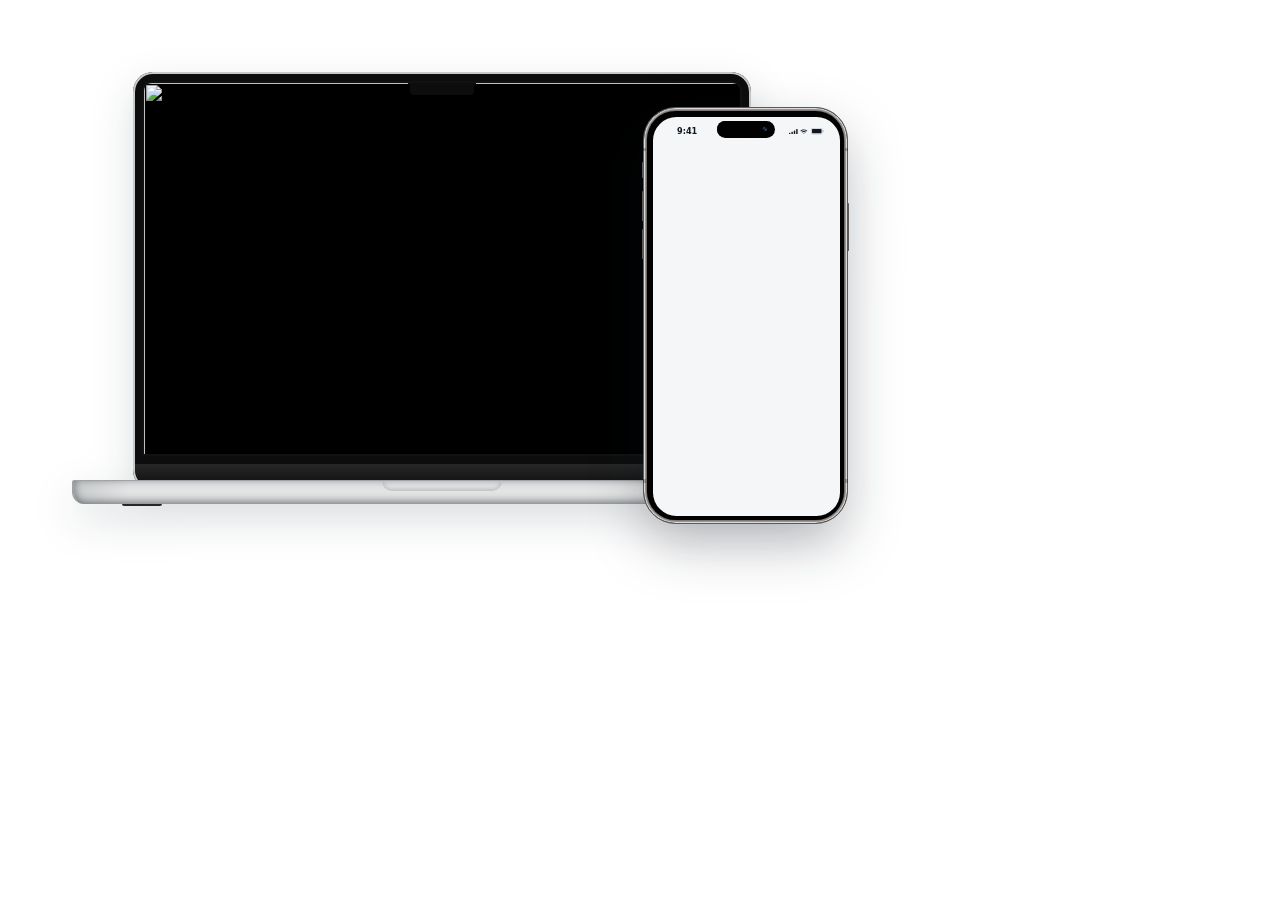
==== scripts/hero.html @ 42330a94 "feat(demo): add a portable setup and a public monitor map Add the sharable config, docs, Docker pack" ====
<!doctype html>
<!-- The README's hero image: a MacBook Pro with the desktop's first screen (Morning rush), an iPhone 14 Pro in front with the phone's (All clear).
     scripts/screenshot.sh opens it with ?theme=light|dark&desk=<png>&phone=<png>&bg=<hex> and shoots it on a transparent background.
     Device frames: Devices.css (MIT, github.com/picturepan2/devices.css), vendored in scripts/vendor. -->
<html lang="en">
<head>
<meta charset="utf-8">
<title>Hero</title>
<link rel="stylesheet" href="vendor/devices.min.css">
<style>
  html, body { margin: 0; background: transparent; }
  :root { --ink: #10181f; }
  :root.dark { --ink: #f2f5f8; }
  /* 72 px of room on every side, more than any shadow reaches, so every shadow fades to nothing inside the stage;
     screenshot.sh then trims to the last non-transparent pixel */
  .stage { position: relative; width: 920px; height: 640px; }
  /* the laptop behind, at its native Devices.css size (screen 600 × 375, the desktop's 16:10) */
  .laptop { position: absolute; left: 72px; top: 72px; filter: drop-shadow(0 16px 20px rgba(10, 20, 30, .14)); }
  .laptop .device-screen { object-position: top left; }
  /* the phone in front, over the laptop's lower right, at the same zoom as the laptop's screen
     (390 px of page in 187 px, 1440 in 600): the wrapper places it, zoom sizes it and keeps it sharp */
  .phone-at { position: absolute; z-index: 2; left: 643px; top: 107px; width: 205.44px; height: 416.64px; filter: drop-shadow(0 22px 26px rgba(10, 20, 30, .26)); }
  .phone { zoom: .48; }
  .phone .device-screen { overflow: hidden; background: var(--bg, #f4f6f8); }
  .phone .device-screen img { width: 390px; height: auto; display: block; }
  /* iOS status bar, so the page starts below the Dynamic Island as it does on a real phone */
  .status { height: 54px; display: flex !important; align-items: center; justify-content: space-between; padding: 6px 34px 0 50px;
    font: 600 17px/1 -apple-system, "SF Pro Text", system-ui, sans-serif; color: var(--ink); letter-spacing: -.01em; }
  .status .icons { display: flex !important; gap: 6px; align-items: center; }
  .status svg { display: block; fill: currentColor; }
</style>
</head>
<body>
<div class="stage">
  <div class="device device-macbook-pro laptop">
    <div class="device-frame"><img class="device-screen" id="desk" alt=""></div>
    <div class="device-stripe"></div>
    <div class="device-header"></div>
    <div class="device-sensors"></div>
    <div class="device-btns"></div>
    <div class="device-power"></div>
  </div>
  <div class="phone-at"><div class="device device-iphone-14-pro device-black phone">
    <div class="device-frame">
      <div class="device-screen">
        <div class="status"><span>9:41</span><span class="icons">
          <svg width="18" height="12" viewBox="0 0 18 12" aria-hidden="true"><rect x="0" y="8" width="3" height="4" rx="1"/><rect x="5" y="5.5" width="3" height="6.5" rx="1"/><rect x="10" y="3" width="3" height="9" rx="1"/><rect x="15" y="0" width="3" height="12" rx="1"/></svg>
          <svg width="16" height="12" viewBox="0 0 16 12" aria-hidden="true"><path d="M8 2.6c2.3 0 4.4.9 6 2.4l1.2-1.2A10.2 10.2 0 0 0 8 .9C5.2.9 2.7 2 .8 3.8L2 5c1.6-1.5 3.7-2.4 6-2.4Zm0 3.5c1.3 0 2.5.5 3.5 1.3l1.2-1.2A6.7 6.7 0 0 0 8 4.4c-1.8 0-3.4.7-4.7 1.8l1.2 1.2c1-.8 2.2-1.3 3.5-1.3Zm0 3.4c-.6 0-1.1.2-1.5.6L8 11.6l1.5-1.5c-.4-.4-.9-.6-1.5-.6Z"/></svg>
          <svg width="27" height="13" viewBox="0 0 27 13" aria-hidden="true"><rect x=".5" y=".5" width="23" height="12" rx="3.5" fill="none" stroke="currentColor" stroke-opacity=".4"/><rect x="2" y="2" width="20" height="9" rx="2"/><path d="M25 4.5v4c.8-.3 1.3-1.1 1.3-2s-.5-1.7-1.3-2Z" fill-opacity=".45"/></svg>
        </span></div>
        <img id="phone" alt="">
      </div>
    </div>
    <div class="device-stripe"></div>
    <div class="device-header"></div>
    <div class="device-sensors"></div>
    <div class="device-btns"></div>
    <div class="device-power"></div>
  </div></div>
</div>
<script>
  const q = new URLSearchParams(location.search);
  if (q.get('theme') === 'dark') document.documentElement.classList.add('dark');
  if (q.get('bg')) document.documentElement.style.setProperty('--bg', q.get('bg'));
  document.getElementById('desk').src = q.get('desk') || '';
  document.getElementById('phone').src = q.get('phone') || '';
  // scripts/screenshot.mjs waits for this instead of the dashboard's checks
  window.__shotReady = () => [...document.images].every(i => i.complete && i.naturalWidth > 0) && document.fonts.status === 'loaded';
</script>
</body>
</html>
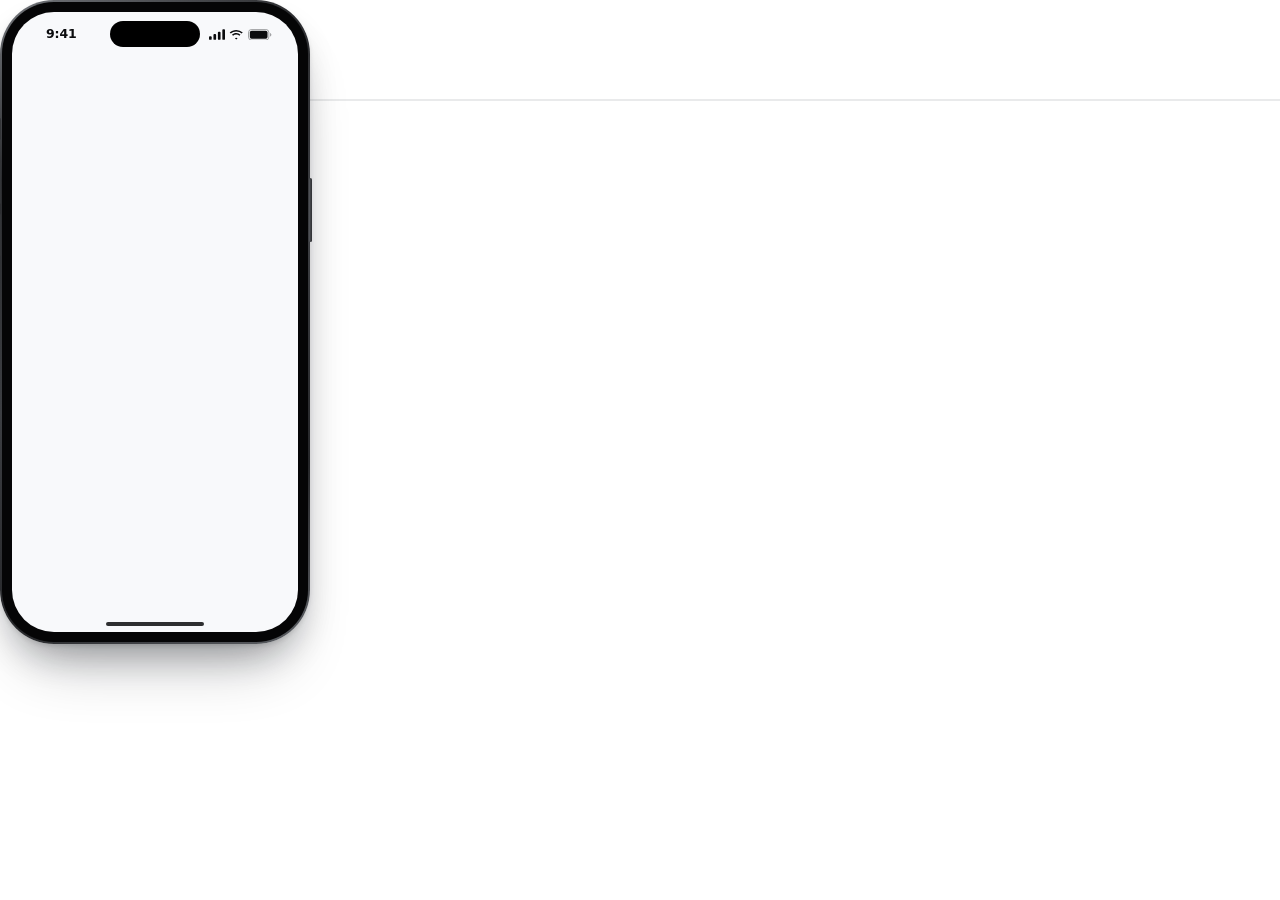
==== commit b0bfa870: "New hero: the page in a rounded panel with the phone, no laptop Co-Authored-By: Claude Opus 5.5 <nor" ====
--- a/scripts/hero.html
+++ b/scripts/hero.html
@@ -1,71 +1,107 @@
 <!doctype html>
-<!-- The README's hero image: a MacBook Pro with the desktop's first screen (Morning rush), an iPhone 14 Pro in front with the phone's (All clear).
-     scripts/screenshot.sh opens it with ?theme=light|dark&desk=<png>&phone=<png>&bg=<hex> and shoots it on a transparent background.
-     Device frames: Devices.css (MIT, github.com/picturepan2/devices.css), vendored in scripts/vendor. -->
+<!-- The README's hero image: the desktop page's first screen (Morning rush) in a rounded panel with a soft shadow, no window
+     chrome, and a current iPhone over its lower right corner with the phone's first screen (All clear).
+     scripts/screenshot.sh opens it with ?theme=light|dark&desk=<png>&phone=<png>&bg=<hex>[&look=cropped] and shoots it on a
+     transparent background. look=cropped: lighter shadows, for the hero on a white background, cropped tight. Standalone: nothing fetched beyond the two captures. -->
 <html lang="en">
 <head>
 <meta charset="utf-8">
 <title>Hero</title>
-<link rel="stylesheet" href="vendor/devices.min.css">
 <style>
   html, body { margin: 0; background: transparent; }
-  :root { --ink: #10181f; }
-  :root.dark { --ink: #f2f5f8; }
-  /* 72 px of room on every side, more than any shadow reaches, so every shadow fades to nothing inside the stage;
-     screenshot.sh then trims to the last non-transparent pixel */
-  .stage { position: relative; width: 920px; height: 640px; }
-  /* the laptop behind, at its native Devices.css size (screen 600 × 375, the desktop's 16:10) */
-  .laptop { position: absolute; left: 72px; top: 72px; filter: drop-shadow(0 16px 20px rgba(10, 20, 30, .14)); }
-  .laptop .device-screen { object-position: top left; }
-  /* the phone in front, over the laptop's lower right, at the same zoom as the laptop's screen
-     (390 px of page in 187 px, 1440 in 600): the wrapper places it, zoom sizes it and keeps it sharp */
-  .phone-at { position: absolute; z-index: 2; left: 643px; top: 107px; width: 205.44px; height: 416.64px; filter: drop-shadow(0 22px 26px rgba(10, 20, 30, .26)); }
-  .phone { zoom: .48; }
-  .phone .device-screen { overflow: hidden; background: var(--bg, #f4f6f8); }
-  .phone .device-screen img { width: 390px; height: auto; display: block; }
-  /* iOS status bar, so the page starts below the Dynamic Island as it does on a real phone */
-  .status { height: 54px; display: flex !important; align-items: center; justify-content: space-between; padding: 6px 34px 0 50px;
-    font: 600 17px/1 -apple-system, "SF Pro Text", system-ui, sans-serif; color: var(--ink); letter-spacing: -.01em; }
-  .status .icons { display: flex !important; gap: 6px; align-items: center; }
+  :root {
+    --ink: #0b0c0e;                  /* the phone's status bar and home indicator */
+    --ring: rgba(16, 24, 40, .09);   /* the hairline around the panel */
+    --sh1: rgba(16, 24, 40, .10);    /* the panel's close shadow */
+    --sh2: rgba(16, 24, 40, .16);    /* the panel's far shadow */
+    --ph0: rgba(0, 0, 0, .10);       /* the phone's contact shadow, close and far */
+    --ph1: rgba(10, 14, 20, .30);
+    --ph2: rgba(10, 14, 20, .30);
+  }
+  :root.dark {
+    --ink: #f5f6f8;
+    --ring: rgba(255, 255, 255, .11);
+    --sh1: rgba(0, 0, 0, .30);
+    --sh2: rgba(0, 0, 0, .40);
+    --ph0: rgba(0, 0, 0, .30);
+    --ph1: rgba(0, 0, 0, .50);
+    --ph2: rgba(0, 0, 0, .50);
+  }
+  /* the cropped hero sits on white with about 30 px below it: shadows half as dark and short enough to fade out inside that */
+  :root.cropped .win { box-shadow: 0 0 0 1px var(--ring), 0 6px 16px -6px rgba(16, 24, 40, .05), 0 14px 24px -10px rgba(16, 24, 40, .07); }
+  :root.cropped .phone { box-shadow: 0 1px 3px rgba(0, 0, 0, .06), 0 8px 16px -4px rgba(10, 14, 20, .14), 0 16px 24px -10px rgba(10, 14, 20, .10); }
+  .stage { position: relative; }
+  /* the panel: the page's own first screen, rounded, with 100 px of room on the top and left (more than its shadow reaches) */
+  .win { position: absolute; left: 100px; top: 100px; width: 1240px; border-radius: 14px; overflow: hidden;
+    box-shadow: 0 0 0 1px var(--ring), 0 14px 32px -12px var(--sh1), 0 36px 64px -28px var(--sh2); }
+  .win img { display: block; width: 100%; height: auto; }
+
+  /* the phone: an iPhone 15 Pro-class body, the page at 0.7277 of its 393 × 852 pt screen (286 × 620) */
+  .phone { position: absolute; width: 310px; height: 644px; border-radius: 54px; padding: 2px; box-sizing: border-box;
+    background: linear-gradient(150deg, #74777c 0%, #2b2c2f 22%, #3d3f43 50%, #26272a 78%, #5d6065 100%);   /* the titanium edge */
+    box-shadow: 0 2px 4px var(--ph0), 0 20px 36px -12px var(--ph1), 0 40px 64px -28px var(--ph2); }
+  .bezel { width: 100%; height: 100%; border-radius: 52px; background: #050506; padding: 10px; box-sizing: border-box; }
+  .screen { position: relative; width: 286px; height: 620px; border-radius: 42px; overflow: hidden; background: var(--bg, #f8f9fb); }
+  .screen img { display: block; width: 286px; height: auto; }
+  .island { position: absolute; left: 50%; top: 9px; transform: translateX(-50%); width: 90px; height: 26px; border-radius: 13px; background: #000; z-index: 2; }
+  .home-ind { position: absolute; left: 50%; bottom: 6px; transform: translateX(-50%); width: 98px; height: 4px; border-radius: 2px; background: var(--ink); opacity: .85; z-index: 2; }
+  /* iOS status bar (59 pt at this scale), so the page starts below the Dynamic Island as it does on a real phone */
+  .status { height: 43px; display: flex; align-items: center; justify-content: space-between; padding: 2px 26px 0 34px; box-sizing: border-box;
+    font: 600 12.5px/1 -apple-system, "SF Pro Text", system-ui, sans-serif; color: var(--ink); letter-spacing: -.01em; }
+  .status .icons { display: flex; gap: 4.5px; align-items: center; }
   .status svg { display: block; fill: currentColor; }
+  /* side buttons: action, volume up and down on the left, power on the right; barely out of the edge */
+  .btn { position: absolute; width: 3px; border-radius: 2px; background: linear-gradient(90deg, #55585d, #2d2e31); }
+  .btn.l { left: -2px; } .btn.r { right: -2px; }
 </style>
 </head>
 <body>
-<div class="stage">
-  <div class="device device-macbook-pro laptop">
-    <div class="device-frame"><img class="device-screen" id="desk" alt=""></div>
-    <div class="device-stripe"></div>
-    <div class="device-header"></div>
-    <div class="device-sensors"></div>
-    <div class="device-btns"></div>
-    <div class="device-power"></div>
+<div class="stage" id="stage">
+  <div class="win" id="win"><img id="desk" alt=""></div>
+  <div class="phone" id="phone-body">
+    <div class="btn l" style="top:118px;height:22px"></div>
+    <div class="btn l" style="top:162px;height:42px"></div>
+    <div class="btn l" style="top:214px;height:42px"></div>
+    <div class="btn r" style="top:178px;height:64px"></div>
+    <div class="bezel"><div class="screen">
+      <div class="island"></div>
+      <div class="status"><span>9:41</span><span class="icons">
+        <svg width="16" height="11" viewBox="0 0 18 12" aria-hidden="true"><rect x="0" y="8" width="3" height="4" rx="1"/><rect x="5" y="5.5" width="3" height="6.5" rx="1"/><rect x="10" y="3" width="3" height="9" rx="1"/><rect x="15" y="0" width="3" height="12" rx="1"/></svg>
+        <svg width="14.5" height="11" viewBox="0 0 16 12" aria-hidden="true"><path d="M8 2.6c2.3 0 4.4.9 6 2.4l1.2-1.2A10.2 10.2 0 0 0 8 .9C5.2.9 2.7 2 .8 3.8L2 5c1.6-1.5 3.7-2.4 6-2.4Zm0 3.5c1.3 0 2.5.5 3.5 1.3l1.2-1.2A6.7 6.7 0 0 0 8 4.4c-1.8 0-3.4.7-4.7 1.8l1.2 1.2c1-.8 2.2-1.3 3.5-1.3Zm0 3.4c-.6 0-1.1.2-1.5.6L8 11.6l1.5-1.5c-.4-.4-.9-.6-1.5-.6Z"/></svg>
+        <svg width="24" height="11.5" viewBox="0 0 27 13" aria-hidden="true"><rect x=".5" y=".5" width="23" height="12" rx="3.5" fill="none" stroke="currentColor" stroke-opacity=".4"/><rect x="2" y="2" width="20" height="9" rx="2"/><path d="M25 4.5v4c.8-.3 1.3-1.1 1.3-2s-.5-1.7-1.3-2Z" fill-opacity=".45"/></svg>
+      </span></div>
+      <img id="phone" alt="">
+      <div class="home-ind"></div>
+    </div></div>
   </div>
-  <div class="phone-at"><div class="device device-iphone-14-pro device-black phone">
-    <div class="device-frame">
-      <div class="device-screen">
-        <div class="status"><span>9:41</span><span class="icons">
-          <svg width="18" height="12" viewBox="0 0 18 12" aria-hidden="true"><rect x="0" y="8" width="3" height="4" rx="1"/><rect x="5" y="5.5" width="3" height="6.5" rx="1"/><rect x="10" y="3" width="3" height="9" rx="1"/><rect x="15" y="0" width="3" height="12" rx="1"/></svg>
-          <svg width="16" height="12" viewBox="0 0 16 12" aria-hidden="true"><path d="M8 2.6c2.3 0 4.4.9 6 2.4l1.2-1.2A10.2 10.2 0 0 0 8 .9C5.2.9 2.7 2 .8 3.8L2 5c1.6-1.5 3.7-2.4 6-2.4Zm0 3.5c1.3 0 2.5.5 3.5 1.3l1.2-1.2A6.7 6.7 0 0 0 8 4.4c-1.8 0-3.4.7-4.7 1.8l1.2 1.2c1-.8 2.2-1.3 3.5-1.3Zm0 3.4c-.6 0-1.1.2-1.5.6L8 11.6l1.5-1.5c-.4-.4-.9-.6-1.5-.6Z"/></svg>
-          <svg width="27" height="13" viewBox="0 0 27 13" aria-hidden="true"><rect x=".5" y=".5" width="23" height="12" rx="3.5" fill="none" stroke="currentColor" stroke-opacity=".4"/><rect x="2" y="2" width="20" height="9" rx="2"/><path d="M25 4.5v4c.8-.3 1.3-1.1 1.3-2s-.5-1.7-1.3-2Z" fill-opacity=".45"/></svg>
-        </span></div>
-        <img id="phone" alt="">
-      </div>
-    </div>
-    <div class="device-stripe"></div>
-    <div class="device-header"></div>
-    <div class="device-sensors"></div>
-    <div class="device-btns"></div>
-    <div class="device-power"></div>
-  </div></div>
 </div>
 <script>
   const q = new URLSearchParams(location.search);
   if (q.get('theme') === 'dark') document.documentElement.classList.add('dark');
+  if (q.get('look') === 'cropped') document.documentElement.classList.add('cropped');
   if (q.get('bg')) document.documentElement.style.setProperty('--bg', q.get('bg'));
-  document.getElementById('desk').src = q.get('desk') || '';
-  document.getElementById('phone').src = q.get('phone') || '';
+  const desk = document.getElementById('desk'), phone = document.getElementById('phone');
+  desk.src = q.get('desk') || ''; phone.src = q.get('phone') || '';
+  const PAST_RIGHT = 150;   // px the phone's right edge sits past the panel's: enough to read as in front, not beside
+  const BELOW = 52;         // px the phone's bottom sits below the panel's, so it overlaps the corner
+  const PAD = 100;          // px of room right of the phone, more than its shadow reaches (the edges must stay transparent)
+  const PAD_BOTTOM = 150;   // px of room below the phone, where its shadow falls furthest
+  // place the phone once the panel's height (the desktop capture's) is known, then size the stage around both
+  let placed = false;
+  function place() {
+    const win = document.getElementById('win'), body = document.getElementById('phone-body');
+    const wr = win.offsetLeft + win.offsetWidth, wb = win.offsetTop + win.offsetHeight;
+    body.style.left = (wr + PAST_RIGHT - body.offsetWidth) + 'px';
+    body.style.top = (wb + BELOW - body.offsetHeight) + 'px';
+    const st = document.getElementById('stage');
+    st.style.width = (wr + PAST_RIGHT + PAD) + 'px';
+    st.style.height = (wb + BELOW + PAD_BOTTOM) + 'px';
+    placed = true;
+  }
+  desk.addEventListener('load', place);
   // scripts/screenshot.mjs waits for this instead of the dashboard's checks
-  window.__shotReady = () => [...document.images].every(i => i.complete && i.naturalWidth > 0) && document.fonts.status === 'loaded';
+  window.__shotReady = () => { if (desk.complete && desk.naturalWidth && !placed) place();
+    return placed && [...document.images].every(i => i.complete && i.naturalWidth > 0) && document.fonts.status === 'loaded'; };
 </script>
 </body>
 </html>
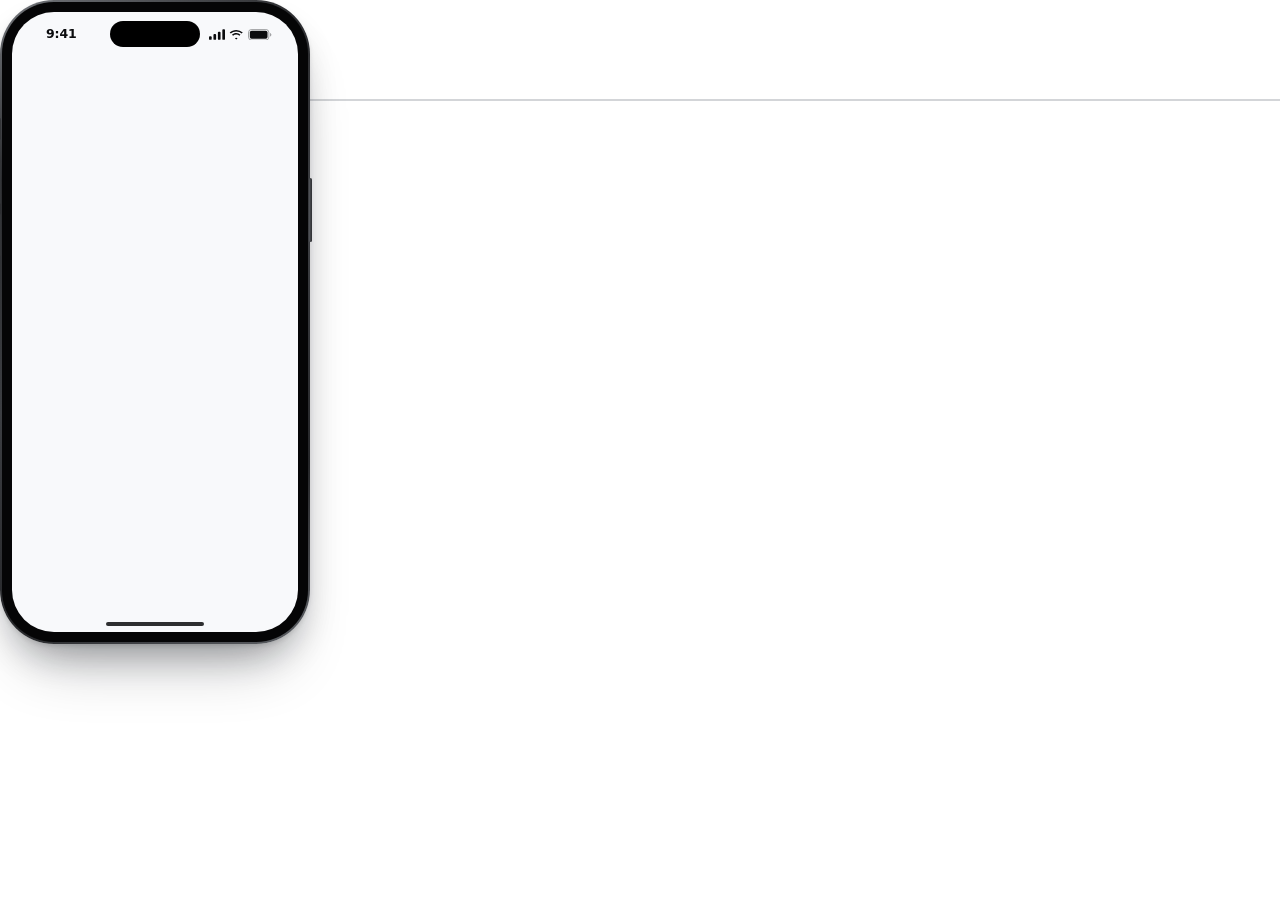
==== commit 01b7964a: "updated README Co-Authored-By: Claude Opus 5.5 <noreply@anthropic.com>" ====
--- a/scripts/hero.html
+++ b/scripts/hero.html
@@ -11,8 +11,8 @@
   html, body { margin: 0; background: transparent; }
   :root {
     --ink: #0b0c0e;                  /* the phone's status bar and home indicator */
-    --ring: rgba(16, 24, 40, .09);   /* the hairline around the panel */
-    --sh1: rgba(16, 24, 40, .10);    /* the panel's close shadow */
+    --ring: rgba(16, 24, 40, .18);   /* the hairline around the panel: visible on GitHub's white page */
+    --sh1: rgba(16, 24, 40, .14);    /* the panel's close shadow */
     --sh2: rgba(16, 24, 40, .16);    /* the panel's far shadow */
     --ph0: rgba(0, 0, 0, .10);       /* the phone's contact shadow, close and far */
     --ph1: rgba(10, 14, 20, .30);
@@ -27,6 +27,10 @@
     --ph1: rgba(0, 0, 0, .50);
     --ph2: rgba(0, 0, 0, .50);
   }
+  /* the dark hero sits on GitHub's dark page (#0d1117), the same darkness as the app's dark page: a dark shadow can't
+     separate them, so a lit edge and a faint neutral light around it do, fading out inside the stage's room */
+  :root.dark .win { box-shadow: 0 0 0 1px rgba(255, 255, 255, .20), 0 0 0 2px rgba(0, 0, 0, .6), 0 0 60px -12px rgba(255, 255, 255, .10); }
+  :root.dark .phone { box-shadow: 0 0 0 1px rgba(255, 255, 255, .16), 0 0 0 2px rgba(0, 0, 0, .6), 0 2px 4px var(--ph0), 0 24px 48px -16px rgba(0, 0, 0, .7); }
   /* the cropped hero sits on white with about 30 px below it: shadows half as dark and short enough to fade out inside that */
   :root.cropped .win { box-shadow: 0 0 0 1px var(--ring), 0 6px 16px -6px rgba(16, 24, 40, .05), 0 14px 24px -10px rgba(16, 24, 40, .07); }
   :root.cropped .phone { box-shadow: 0 1px 3px rgba(0, 0, 0, .06), 0 8px 16px -4px rgba(10, 14, 20, .14), 0 16px 24px -10px rgba(10, 14, 20, .10); }
